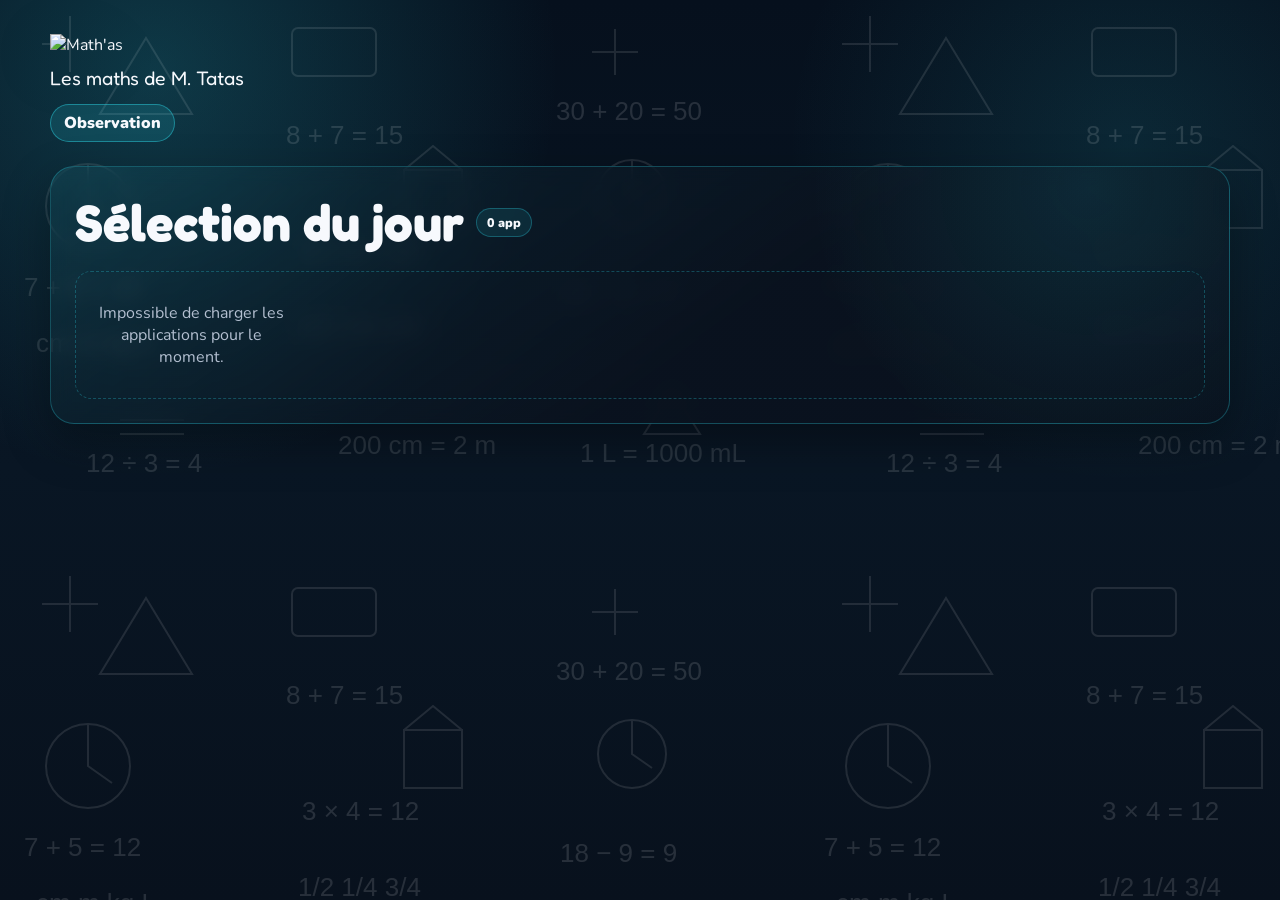
==== index.html @ ef5f976c "Add files via upload" ====
<!doctype html>
<html lang="fr">
<head>
  <meta charset="utf-8" />
  <meta name="viewport" content="width=device-width, initial-scale=1" />
  <title>Math'as</title>
  <link rel="icon" type="image/png" href="favicon-hub.png?v=20261006-build-v5" />
  <link rel="apple-touch-icon" href="favicon-hub.png?v=20261006-build-v5" />
  <link rel="stylesheet" href="styles.css?v=20261006-build-v5" />
</head>
<body>
  <div class="math-bg" aria-hidden="true"></div>

  <header class="topbar">
    <div class="brand-block">
      <img class="brand-wordmark" src="https://jftzuslpelgzbdrftszw.supabase.co/storage/v1/object/public/mathas-images/logos/logo-mot-1791065255634-jznxux.png" alt="Math'as" />
      <p class="brand-subtitle">Les maths de M. Tatas</p>
      <p id="classLabel" class="class-badge">Classe</p>
    </div>
  </header>

  <main class="page-shell">
    <section class="daily-section panel panel-hero" aria-labelledby="dailyTitle">
      <div class="section-heading">
        <div class="title-row title-row-large">
          <h2 id="dailyTitle">Sélection du jour</h2>
          <span id="dailyCount" class="count-pill">0 app</span>
        </div>
      </div>

      <div id="dailyApps" class="app-grid daily-grid empty-grid">
        <p class="empty-state">Aucune application sélectionnée pour le moment.</p>
      </div>
    </section>

    <div id="levels"></div>
  </main>

  <template id="levelTemplate">
    <section class="level panel collapsed">
      <button class="level-toggle" type="button" aria-expanded="false">
        <span class="level-heading-group">
          <span class="level-title"></span>
          <small class="level-description"></small>
        </span>
        <span class="level-spacer"></span>
        <span class="level-count count-pill">0 app</span>
        <span class="chevron">⌄</span>
      </button>
      <div class="level-content">
        <div class="app-grid level-apps"></div>
      </div>
    </section>
  </template>

  <template id="appTemplate">
    <a class="app-card" href="#">
      <div class="app-thumb"><span class="app-initial">M</span></div>
      <div class="app-meta">
        <strong class="app-name">Application</strong>
        <small class="app-scores">Pas encore de score</small>
      </div>
    </a>
  </template>

  <script src="config.js?v=20261006-build-v5"></script>
  <script src="app.js?v=20261011-build-v12"></script>
</body>
</html>
---- styles.css ----
@import url('https://fonts.googleapis.com/css2?family=Fredoka:wght@500;600;700&family=Inter:wght@600;700;800;900&family=Nunito:wght@500;600;700;800;900&display=swap');

:root {
  --bg: #07101c;
  --text: #f7f9fd;
  --muted: #b3bfd0;
  --accent: #34c6df;
  --accent-rgb: 52,198,223;
  --line: rgba(255,255,255,.12);
  --shadow: 0 18px 48px rgba(0,0,0,.32);

  /* Respiration globale : marge totale retirée à la largeur utile.
     ~16 px/côté sur petit écran, ~40–48 px/côté sur écran classique. */
  --layout-gutter-total: clamp(32px, 6vw, 96px);
}

* { box-sizing: border-box; }
html { scroll-behavior: smooth; }

body {
  margin: 0;
  min-height: 100vh;
  color: var(--text);
  background:
    radial-gradient(circle at 12% 8%, rgba(var(--accent-rgb), .22), transparent 29%),
    radial-gradient(circle at 88% 16%, rgba(var(--accent-rgb), .12), transparent 25%),
    linear-gradient(180deg, #06101d 0%, #091624 52%, #08111d 100%);
  font-family: "Nunito", ui-sans-serif, system-ui, sans-serif;
}

.math-bg {
  position: fixed;
  inset: 0;
  z-index: -1;
  pointer-events: none;
  opacity: .22;
  background-image:
    url("data:image/svg+xml,%3Csvg xmlns='http://www.w3.org/2000/svg' width='800' height='560' viewBox='0 0 800 560'%3E%3Cg fill='none' stroke='%23ffffff' stroke-width='2' opacity='.48'%3E%3Cpath d='M42 44h56M70 16v56'/%3E%3Cpath d='M146 38l46 76h-92z'/%3E%3Crect x='292' y='28' width='84' height='48' rx='6'/%3E%3Ccircle cx='88' cy='206' r='42'/%3E%3Cpath d='M88 164v42l24 17'/%3E%3Cpath d='M404 170h58v58h-58zM404 170l29-24 29 24'/%3E%3Cpath d='M592 52h46M615 29v46'/%3E%3Ccircle cx='632' cy='194' r='34'/%3E%3Cpath d='M632 160v34l20 14'/%3E%3Cpath d='M120 420h64M120 434h64'/%3E%3Cpath d='M672 390l28 44h-56z'/%3E%3C/g%3E%3Cg fill='%23ffffff' opacity='.58' font-family='Arial' font-size='26'%3E%3Ctext x='24' y='296'%3E7 + 5 = 12%3C/text%3E%3Ctext x='302' y='260'%3E3 × 4 = 12%3C/text%3E%3Ctext x='560' y='302'%3E18 − 9 = 9%3C/text%3E%3Ctext x='36' y='352'%3Ecm   m   kg   L%3C/text%3E%3Ctext x='298' y='336'%3E1/2   1/4   3/4%3C/text%3E%3Ctext x='86' y='472'%3E12 ÷ 3 = 4%3C/text%3E%3Ctext x='338' y='454'%3E200 cm = 2 m%3C/text%3E%3Ctext x='580' y='462'%3E1 L = 1000 mL%3C/text%3E%3Ctext x='286' y='144'%3E8 + 7 = 15%3C/text%3E%3Ctext x='556' y='120'%3E30 + 20 = 50%3C/text%3E%3C/g%3E%3C/svg%3E");
  background-size: 800px 560px;
}

.topbar, .page-shell {
  width: min(1180px, calc(100% - var(--layout-gutter-total)));
  margin-inline: auto;
}

.topbar {
  display: flex;
  align-items: center;
  justify-content: space-between;
  gap: 20px;
  padding: 34px 0 24px;
}

h1 {
  margin: 0;
  font-family: "Fredoka", sans-serif;
  font-size: clamp(3rem, 7vw, 5.4rem);
  line-height: .9;
}

.brand-subtitle {
  margin: 10px 0 0;
  font-family: "Fredoka", sans-serif;
  font-size: clamp(.98rem, 2vw, 1.22rem);
}

.class-badge {
  display: inline-block;
  margin: 14px 0 0;
  padding: 7px 13px;
  border-radius: 999px;
  background: rgba(var(--accent-rgb), .16);
  border: 1px solid rgba(var(--accent-rgb), .5);
  font-weight: 900;
}

.ghost-btn {
  border: 1px solid var(--line);
  color: var(--text);
  background: rgba(255,255,255,.045);
  border-radius: 14px;
  padding: 11px 15px;
  cursor: pointer;
  font: inherit;
  font-weight: 800;
}

.page-shell { padding-bottom: 54px; }

.panel {
  position: relative;
  overflow: hidden;
  border: 1px solid rgba(var(--accent-rgb), .31);
  background:
    radial-gradient(circle at 88% 8%, rgba(var(--accent-rgb), .12), transparent 26%),
    linear-gradient(145deg, rgba(var(--accent-rgb), .09), rgba(10,18,30,.91) 58%);
  box-shadow: var(--shadow);
  border-radius: 24px;
  backdrop-filter: blur(9px);
}

.daily-section { padding: 24px; margin-bottom: 18px; }
.section-heading { margin-bottom: 18px; }

.title-row {
  display: flex;
  align-items: center;
  gap: 12px;
}

.title-row-large h2 {
  margin: 0;
  font-family: "Fredoka", sans-serif;
  font-size: clamp(2.2rem, 5vw, 3.2rem);
}

.count-pill {
  display: inline-flex;
  align-items: center;
  justify-content: center;
  min-width: 56px;
  padding: 5px 10px;
  border: 1px solid rgba(var(--accent-rgb), .32);
  border-radius: 999px;
  background: rgba(var(--accent-rgb), .11);
  font-size: .78rem;
  font-weight: 900;
}

.level { margin: 16px 0; }

.level-toggle {
  width: 100%;
  color: inherit;
  border: 0;
  background: transparent;
  cursor: pointer;
  display: grid;
  grid-template-columns: auto 1fr auto auto;
  align-items: center;
  gap: 14px;
  padding: 21px 22px;
}

.level-title {
  font-family: "Inter", "Segoe UI", Arial, sans-serif;
  font-size: clamp(1.3rem, 3.5vw, 1.85rem);
  font-weight: 800;
}

.level-content {
  padding: 0 18px 20px;
}

.level.collapsed .level-content { display: none; }

.chevron {
  transition: transform .2s ease;
  color: var(--accent);
  font-size: 1.15rem;
}
[aria-expanded="false"] .chevron { transform: rotate(-90deg); }

.app-grid {
  display: grid;
  gap: 12px;
}

.daily-grid {
  grid-template-columns: repeat(auto-fill, minmax(190px, 230px));
  justify-content: start;
}

.level-apps {
  grid-template-columns: repeat(auto-fill, minmax(100px, 125px));
  justify-content: start;
}

.app-card {
  text-decoration: none;
  color: inherit;
  border: 1px solid var(--line);
  border-radius: 16px;
  background: rgba(255,255,255,.045);
  overflow: hidden;
}

.app-thumb {
  aspect-ratio: 1 / 1;
  display: grid;
  place-items: center;
  background: linear-gradient(135deg, rgba(var(--accent-rgb), .18), rgba(255,255,255,.035));
}

.app-thumb img {
  width: 100%;
  height: 100%;
  object-fit: cover;
  display: block;
}

.app-initial {
  width: 52px;
  height: 52px;
  display: grid;
  place-items: center;
  border-radius: 50%;
  background: rgba(var(--accent-rgb), .24);
  font-weight: 900;
}

.app-meta {
  padding: 10px 11px 12px;
  display: grid;
  gap: 4px;
}

.level-apps .app-meta { padding: 8px 9px 10px; }
.level-apps .app-name { font-size: .88rem; }
.level-apps .app-scores { font-size: .62rem; }

.app-scores { color: var(--muted); }

.empty-grid {
  min-height: 110px;
  place-items: center;
  border: 1px dashed rgba(var(--accent-rgb), .30);
  border-radius: 16px;
}

.empty-state {
  color: var(--muted);
  margin: 0;
  text-align: center;
  padding: 30px 12px;
}

body.theme-observation { --accent: #2ac7d8; --accent-rgb: 42,199,216; }
body.theme-phase1 { --accent: #9867ff; --accent-rgb: 152,103,255; }
body.theme-phase2 { --accent: #42d486; --accent-rgb: 66,212,134; }

@media (max-width: 700px) {
  .daily-grid { grid-template-columns: repeat(2, minmax(0,1fr)); }
  .level-apps { grid-template-columns: repeat(3, minmax(0,1fr)); }
}


/* ===== Petites explications des catégories de niveau ===== */
.level-heading-group {
  display: inline-flex;
  align-items: baseline;
  gap: 10px;
  text-align: left;
  min-width: 0;
}

.level-description {
  color: var(--muted);
  font-family: "Inter", "Segoe UI", Arial, sans-serif;
  font-size: 1rem;
  font-weight: 600;
  line-height: 1.2;
  white-space: nowrap;
}

@media (max-width: 620px) {
  .level-heading-group {
    gap: 7px;
  }

  .level-description {
    font-size: .76rem;
    white-space: normal;
  }
}

/* Les deux informations de score sont toujours sur deux lignes distinctes. */
.score-list {
  display: grid;
  grid-template-columns: 1fr;
  gap: 3px;
}

.score-row {
  display: block;
  width: 100%;
  line-height: 1.25;
}


/* ===== Vues spéciales : Toutes les applis / Partage ===== */
body.theme-toutes {
  --accent: #39bfe7;
  --accent-rgb: 57,191,231;
}

body.theme-partage {
  --accent: #f0b64a;
  --accent-rgb: 240,182,74;
}

.simple-view .simple-apps-section {
  padding: 22px;
}

.simple-view .simple-app-grid {
  grid-template-columns: repeat(auto-fill, minmax(150px, 180px));
  justify-content: start;
  gap: 14px;
}

.simple-view .simple-app-grid .app-name {
  font-size: .9rem;
  line-height: 1.12;
}

.simple-view .simple-app-grid .app-scores {
  font-size: .72rem;
}

.simple-view .simple-app-grid.empty-grid {
  grid-template-columns: 1fr;
}

@media (max-width: 700px) {
  .simple-view .simple-app-grid {
    grid-template-columns: repeat(2, minmax(0, 1fr));
  }
}


/* ===== V2 : Toutes les applis / Partage en grille unique ===== */
.simple-view .daily-section {
  margin-bottom: 0;
}

.simple-view #levels {
  display: none !important;
}

.simple-view .simple-apps-section {
  padding: 24px;
}

.simple-view .simple-app-grid {
  grid-template-columns: repeat(auto-fill, minmax(180px, 216px));
  justify-content: start;
  gap: 16px;
}

.simple-view .simple-app-grid .app-card {
  border-radius: 18px;
}

.simple-view .simple-app-grid .app-name {
  font-size: .98rem;
}

.simple-view .simple-app-grid .app-scores {
  font-size: .78rem;
}

@media (max-width: 700px) {
  .simple-view .simple-app-grid {
    grid-template-columns: repeat(2, minmax(0, 1fr));
  }
}


/* ===== Correction définitive : vues Toutes / Partage =====
   Même taille de cartes que "Sélection du jour".
   Plusieurs cartes peuvent donc tenir sur une ligne. */
.simple-view .simple-app-grid,
.simple-view .simple-app-grid.empty-grid:not(:has(.empty-state)) {
  grid-template-columns: repeat(auto-fill, minmax(190px, 230px));
  justify-content: start;
  align-items: start;
  justify-items: stretch;
  gap: 12px;
}

.simple-view .simple-app-grid .app-card {
  width: 100%;
  max-width: 230px;
}

@media (max-width: 700px) {
  .simple-view .simple-app-grid {
    grid-template-columns: repeat(2, minmax(0, 1fr));
  }

  .simple-view .simple-app-grid .app-card {
    max-width: none;
  }
}


/* ===== Toutes / Partage : jusqu'à 6 cartes sur une ligne =====
   La vue reste large, mais ne colle plus aux bords sur les écrans 1366–1600 px. */
.simple-view .topbar,
.simple-view .page-shell {
  width: min(1360px, calc(100% - var(--layout-gutter-total)));
}

.simple-view .simple-app-grid {
  grid-template-columns: repeat(6, minmax(0, 1fr));
  gap: 14px;
  justify-content: stretch;
}

.simple-view .simple-app-grid .app-card {
  width: 100%;
  max-width: none;
}

@media (max-width: 1250px) {
  .simple-view .simple-app-grid {
    grid-template-columns: repeat(4, minmax(0, 1fr));
  }
}

@media (max-width: 900px) {
  .simple-view .simple-app-grid {
    grid-template-columns: repeat(3, minmax(0, 1fr));
  }
}

@media (max-width: 650px) {
  .simple-view .simple-app-grid {
    grid-template-columns: repeat(2, minmax(0, 1fr));
  }
}


/* ===== Toutes / Partage : libellé + compteur compact en haut ===== */
.simple-class-line {
  display: flex;
  align-items: center;
  gap: 8px;
  margin-top: 12px;
}

.simple-class-line .class-badge {
  margin: 0;
}

.simple-top-count {
  margin: 0;
}

.simple-view .simple-apps-section {
  padding-top: 18px;
}

/* La grande case ne contient plus de titre : uniquement les cartes. */
.simple-view .daily-section > .section-heading[hidden] {
  display: none !important;
}


/* ===== Section Jeux : double confirmation avant ouverture ===== */
.jeux-confirm-backdrop {
  position: fixed;
  inset: 0;
  z-index: 9999;
  display: grid;
  place-items: center;
  padding: 20px;
  background: rgba(2, 8, 18, .58);
  backdrop-filter: blur(7px);
}

.jeux-confirm-bubble {
  width: min(430px, 92vw);
  padding: 24px;
  border-radius: 24px;
  border: 1px solid rgba(var(--accent-rgb), .55);
  background:
    radial-gradient(circle at 50% 0%, rgba(var(--accent-rgb), .18), transparent 55%),
    rgba(9, 20, 35, .98);
  box-shadow:
    0 24px 70px rgba(0,0,0,.5),
    0 0 28px rgba(var(--accent-rgb), .13);
  text-align: center;
}

.jeux-confirm-question {
  margin: 0;
  font-family: "Fredoka", sans-serif;
  font-size: clamp(1.65rem, 5vw, 2.15rem);
  line-height: 1.08;
}

.jeux-confirm-actions {
  display: grid;
  grid-template-columns: 1fr 1fr;
  gap: 12px;
  margin-top: 22px;
}

.jeux-confirm-btn {
  min-height: 52px;
  border-radius: 15px;
  font: inherit;
  font-weight: 900;
  cursor: pointer;
}

.jeux-confirm-btn:hover {
  transform: translateY(-1px);
  filter: brightness(1.07);
}


/* ===== Classe 2 ECO ===== */
body.theme-2eco {
  --accent: #ff8a5b;
  --accent-rgb: 255,138,91;
}


/* ===== Sections de classement pour Toutes / Partage ===== */
.simple-view .daily-section {
  display: none !important;
}

.simple-view #levels {
  display: block !important;
}

.simple-view .simple-level {
  margin: 14px 0;
}

.simple-view .simple-level .level-content {
  padding: 0 18px 20px;
}

.simple-view .simple-level .level-apps {
  grid-template-columns: repeat(6, minmax(0, 1fr));
  justify-content: stretch;
  gap: 14px;
}

.simple-view .simple-level .app-card {
  width: 100%;
  max-width: none;
}

.simple-view .simple-level .app-name {
  font-size: .92rem;
  line-height: 1.15;
}

.simple-view .simple-level .app-scores {
  font-size: .75rem;
}

@media (max-width: 1250px) {
  .simple-view .simple-level .level-apps {
    grid-template-columns: repeat(4, minmax(0, 1fr));
  }
}

@media (max-width: 900px) {
  .simple-view .simple-level .level-apps {
    grid-template-columns: repeat(3, minmax(0, 1fr));
  }
}

@media (max-width: 650px) {
  .simple-view .simple-level .level-apps {
    grid-template-columns: repeat(2, minmax(0, 1fr));
  }
}


/* Les choix Oui / Non sont volontairement visuellement identiques. */
.jeux-confirm-btn {
  color: var(--text);
  background: rgba(255,255,255,.07);
  border: 1px solid rgba(255,255,255,.22);
}

.jeux-confirm-btn:focus-visible {
  outline: 2px solid rgba(255,255,255,.58);
  outline-offset: 2px;
}

/* ===== Refonte 2026-10 : pages spéciales ===== */
body.theme-thibault {
  --accent: #8c7cff;
  --accent-rgb: 140,124,255;
}

body.theme-lise {
  --accent: #ff78bd;
  --accent-rgb: 255,120,189;
}

body.theme-partage {
  --accent: #f2b84b;
  --accent-rgb: 242,184,75;
}

.share-inactive-panel {
  max-width: 760px;
  margin: 28px auto;
  padding: 34px;
  text-align: center;
}

.share-inactive-panel h2 {
  margin: 0 0 10px;
  font-family: "Fredoka", sans-serif;
  font-size: clamp(1.8rem, 4vw, 2.6rem);
}

.share-inactive-panel p {
  margin: 0;
  color: var(--muted);
  font-size: 1.05rem;
}


/* ===== Nouveau logo Math'as ===== */
.brand-wordmark {
  display: block;
  width: min(560px, 82vw);
  max-height: 190px;
  object-fit: contain;
  object-position: left center;
  filter: drop-shadow(0 12px 28px rgba(0,0,0,.28));
}

@media (max-width: 650px) {
  .brand-wordmark {
    width: min(470px, 90vw);
    max-height: 150px;
  }
}


/* ===== Mot Math'as plus compact sur les pages élèves ===== */
.brand-wordmark {
  width: min(336px, 50vw);
  max-height: 114px;
}

@media (max-width: 650px) {
  .brand-wordmark {
    width: min(282px, 72vw);
    max-height: 90px;
  }
}
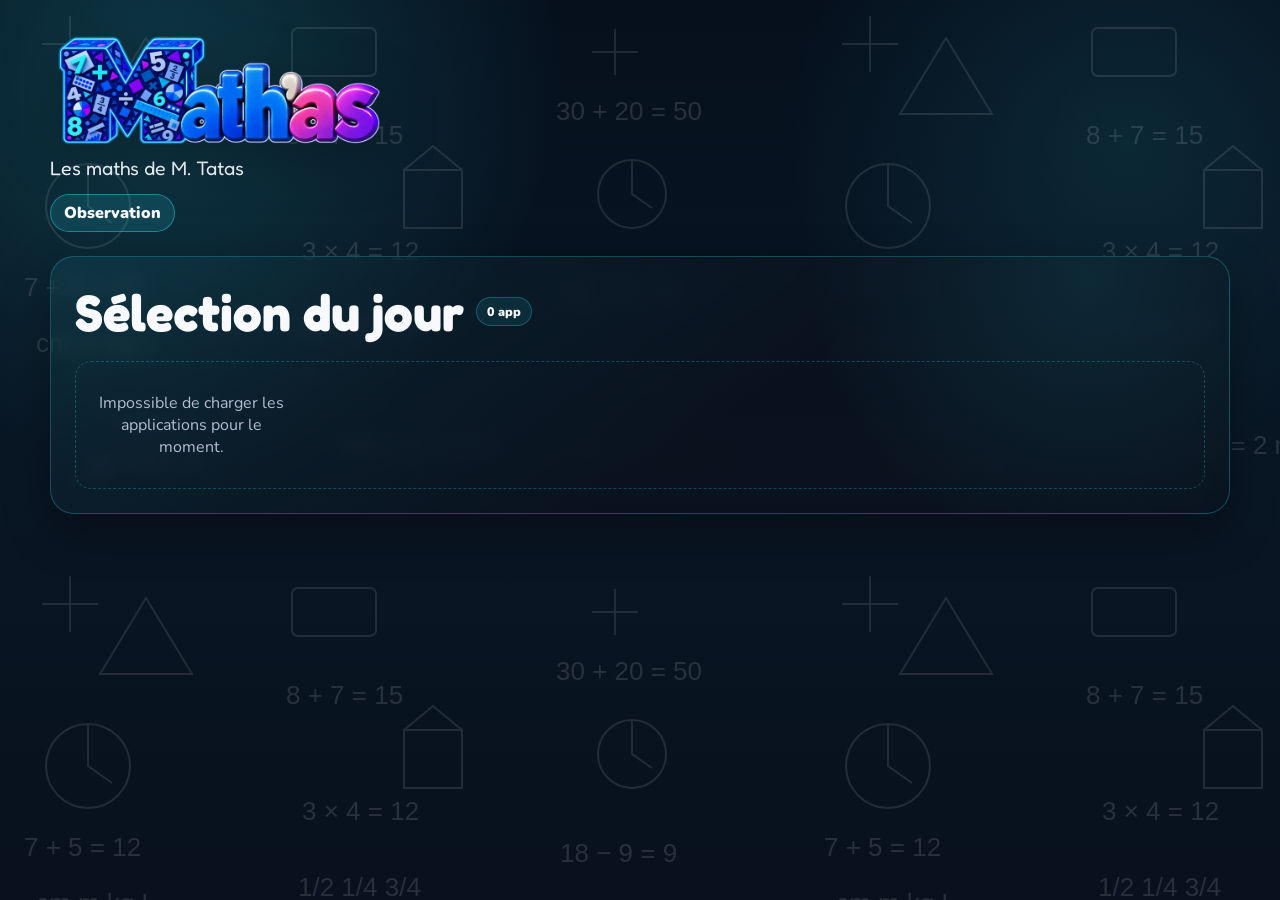
==== commit 896b1ff3: "Use local Mathas logo to reduce Supabase egress" ====
--- a/index.html
+++ b/index.html
@@ -13,7 +13,7 @@
 
   <header class="topbar">
     <div class="brand-block">
-      <img class="brand-wordmark" src="https://jftzuslpelgzbdrftszw.supabase.co/storage/v1/object/public/mathas-images/logos/logo-mot-1791065255634-jznxux.png" alt="Math'as" />
+      <img class="brand-wordmark" src="logo-mathas.webp?v=20261011-local-v1" alt="Math'as" />
       <p class="brand-subtitle">Les maths de M. Tatas</p>
       <p id="classLabel" class="class-badge">Classe</p>
     </div>
@@ -63,7 +63,7 @@
     </a>
   </template>
 
-  <script src="config.js?v=20261006-build-v5"></script>
-  <script src="app.js?v=20261011-build-v12"></script>
+  <script src="config.js?v=20261011-build-v13"></script>
+  <script src="app.js?v=20261011-build-v15"></script>
 </body>
 </html>
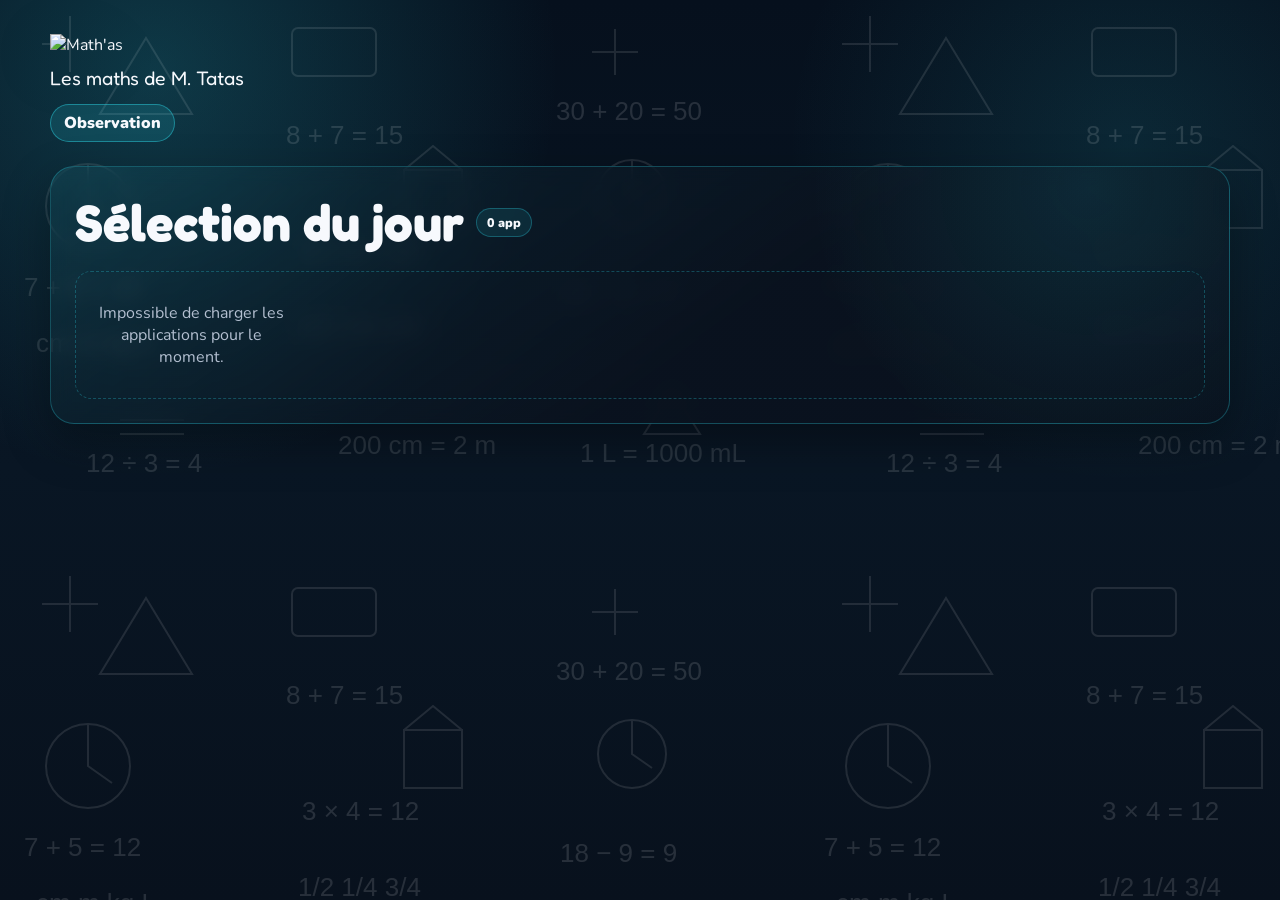
==== commit b3d03996: "Add files via upload" ====
--- a/index.html
+++ b/index.html
@@ -13,7 +13,7 @@
 
   <header class="topbar">
     <div class="brand-block">
-      <img class="brand-wordmark" src="logo-mathas.webp?v=20261011-local-v1" alt="Math'as" />
+      <img class="brand-wordmark" src="https://jftzuslpelgzbdrftszw.supabase.co/storage/v1/object/public/mathas-images/logos/logo-mot-1791065255634-jznxux.png" alt="Math'as" />
       <p class="brand-subtitle">Les maths de M. Tatas</p>
       <p id="classLabel" class="class-badge">Classe</p>
     </div>
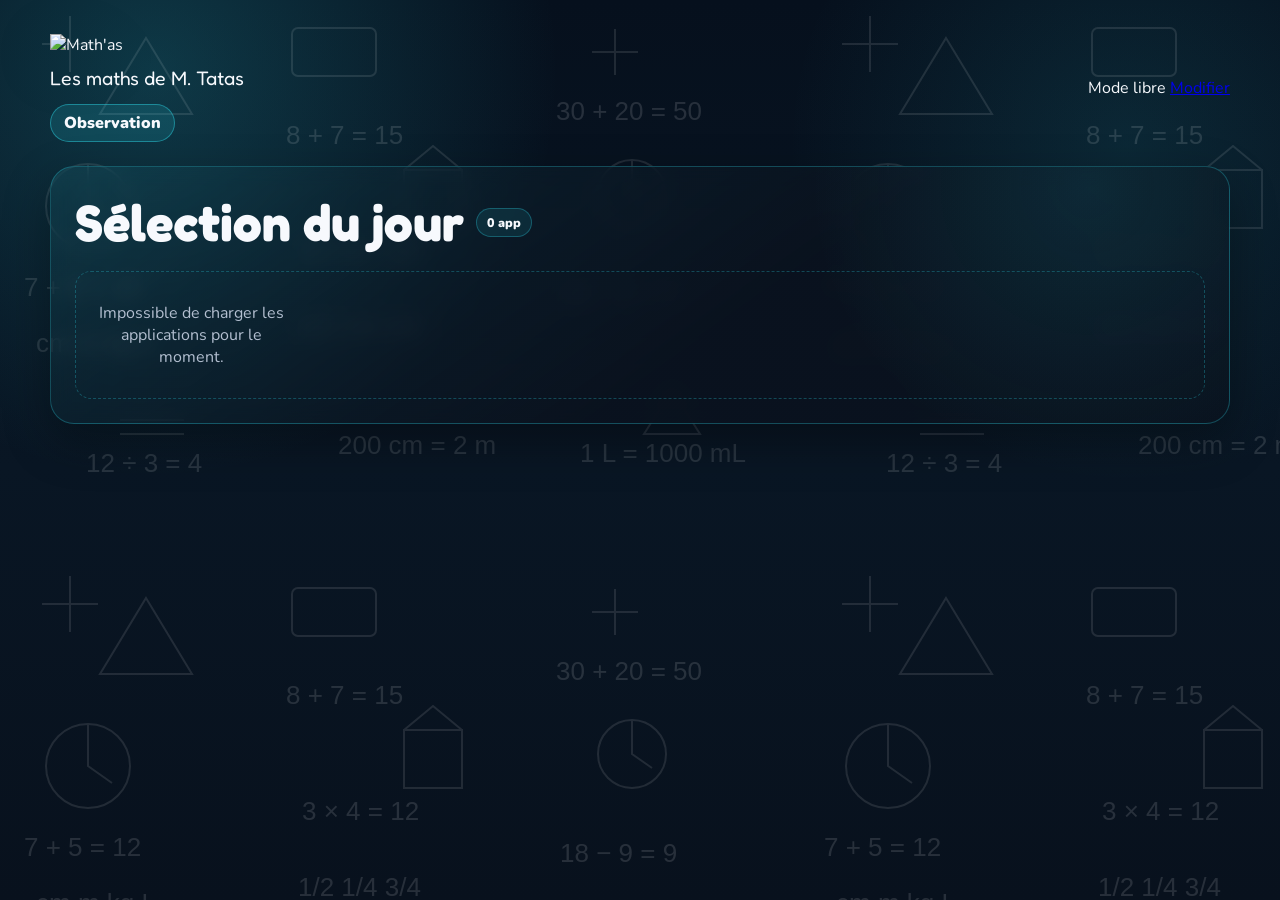
==== commit bcbfd7fb: "feat(lab): add unobtrusive account indicator in HUB header" ====
--- a/index.html
+++ b/index.html
@@ -17,6 +17,10 @@
       <p class="brand-subtitle">Les maths de M. Tatas</p>
       <p id="classLabel" class="class-badge">Classe</p>
     </div>
+    <aside class="account-indicator" aria-label="Compte Math'as">
+      <span class="account-mode" id="accountMode">Mode libre</span>
+      <a class="account-modify" href="eleve-acces-pilote.html" title="Accès élève — laboratoire de test">Modifier</a>
+    </aside>
   </header>
 
   <main class="page-shell">
--- a/styles.css
+++ b/styles.css
@@ -654,3 +654,6 @@
     max-height: 90px;
   }
 }
+
+/* LAB V1.9.8 — mise en valeur du pseudo du compte connecté. */
+.mathas-hub-account .mathas-account-pseudo { color: #89ddff; }
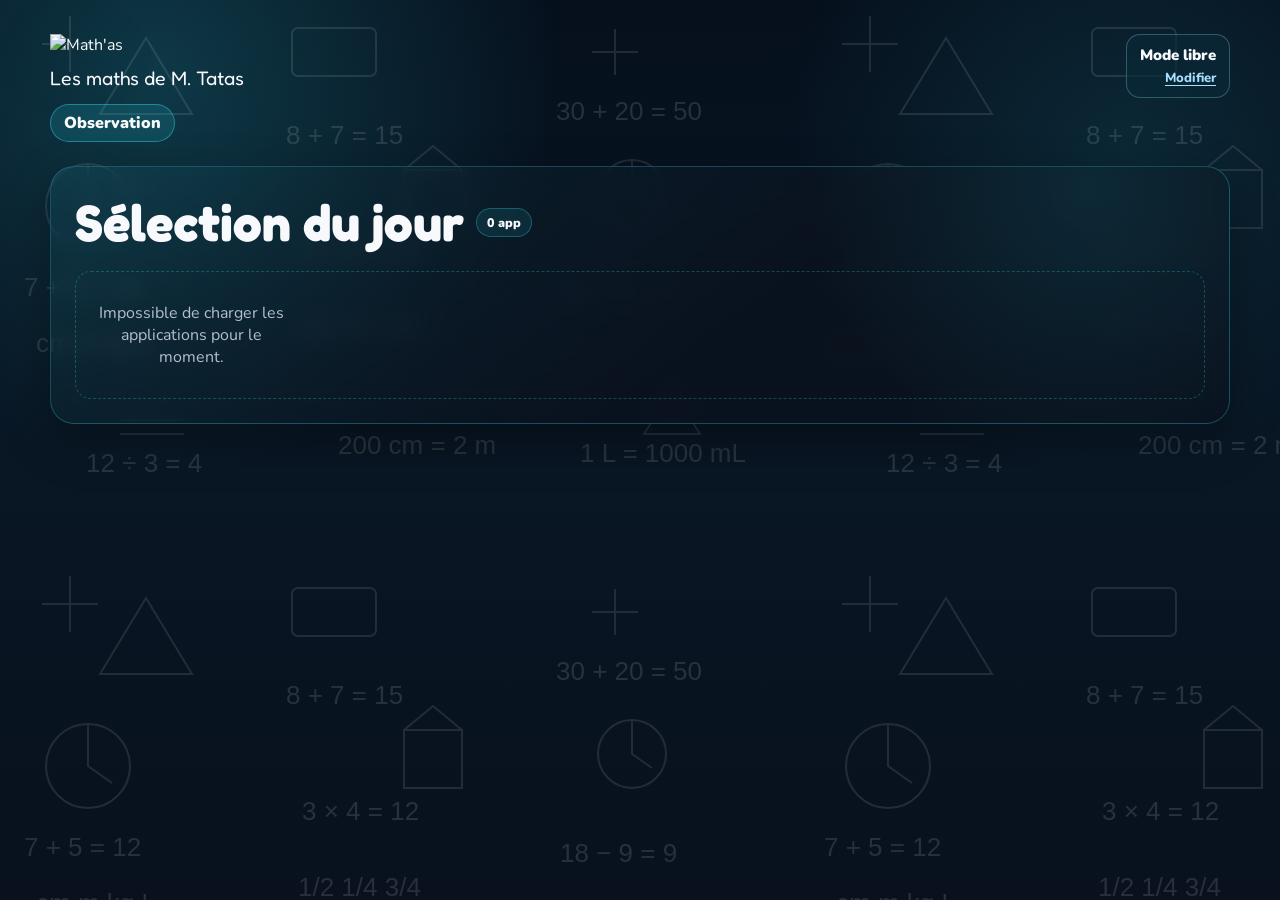
==== commit 577b092e: "feat(lab): load safe student indicator in HUB test branch" ====
--- a/index.html
+++ b/index.html
@@ -67,6 +67,10 @@
     </a>
   </template>
 
+  <script src="https://cdn.jsdelivr.net/npm/@supabase/supabase-js@2"></script>
+  <script src="pilote/config.js"></script>
+  <script src="pilote/client.js"></script>
+  <script src="pilote/hub-account-indicator.js"></script>
   <script src="config.js?v=20261011-build-v13"></script>
   <script src="app.js?v=20261011-build-v15"></script>
 </body>
--- a/styles.css
+++ b/styles.css
@@ -42,6 +42,31 @@
 .topbar, .page-shell {
   width: min(1180px, calc(100% - var(--layout-gutter-total)));
   margin-inline: auto;
+}
+
+.account-indicator {
+  margin-left: auto;
+  align-self: flex-start;
+  display: flex;
+  flex-direction: column;
+  align-items: flex-end;
+  gap: 4px;
+  padding: 10px 13px;
+  border: 1px solid rgba(147, 211, 231, .3);
+  border-radius: 14px;
+  background: rgba(10, 41, 57, .64);
+  color: var(--text);
+  text-align: right;
+  flex-shrink: 0;
+}
+.account-mode { font-weight: 900; font-size: .94rem; }
+.account-modify { color: #a7e0ff; font-size: .82rem; font-weight: 800; text-decoration: underline; text-underline-offset: 3px; }
+.account-modify:focus-visible { outline: 2px solid #a7e0ff; outline-offset: 4px; }
+@media (max-width: 520px) {
+  .topbar { align-items: flex-start; gap: 10px; }
+  .account-indicator { padding: 8px 10px; }
+  .account-mode { font-size: .82rem; }
+  .account-modify { font-size: .75rem; }
 }
 
 .topbar {
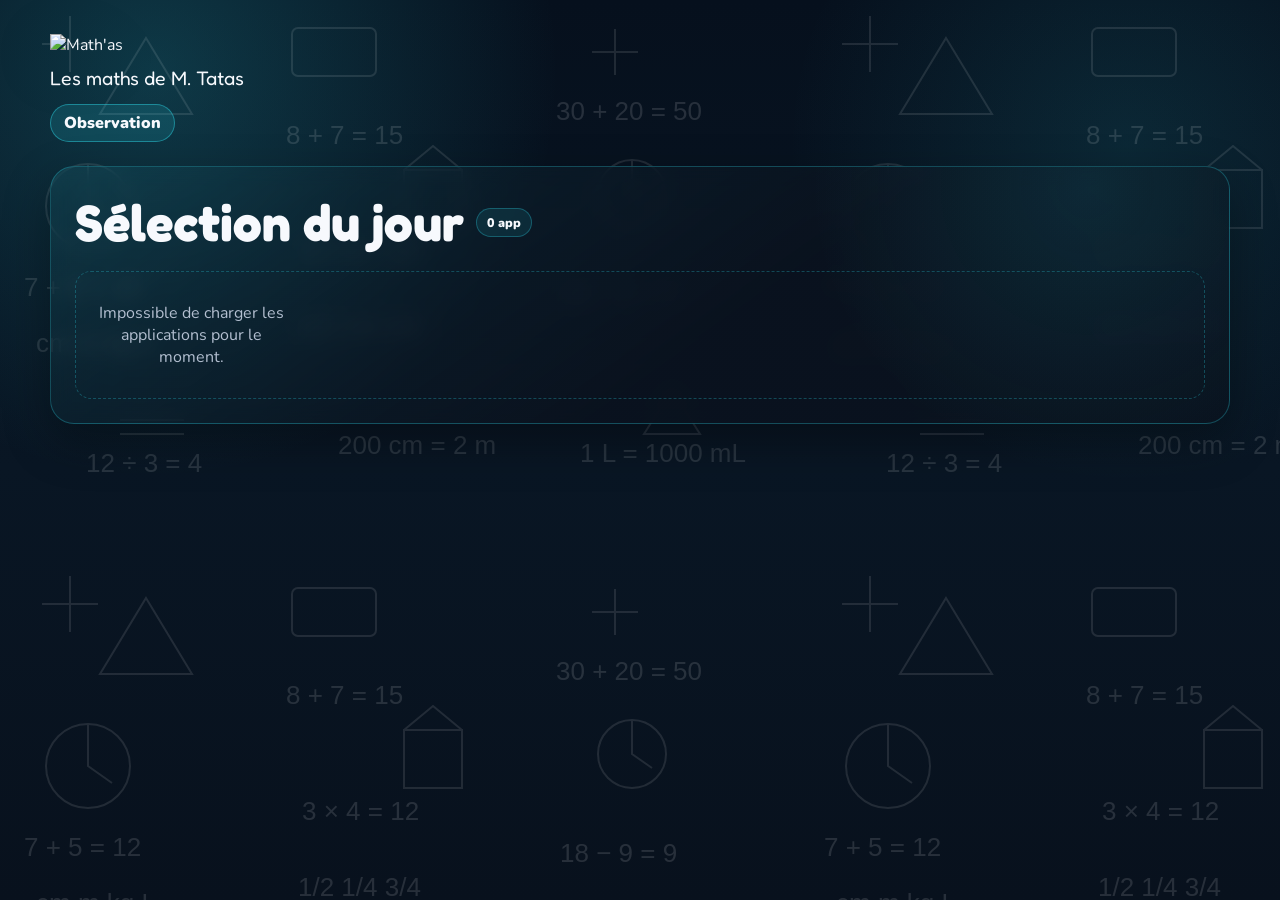
==== commit 3f71433f: "Clarifier le titre de l'onglet index.html" ====
--- a/index.html
+++ b/index.html
@@ -3,7 +3,7 @@
 <head>
   <meta charset="utf-8" />
   <meta name="viewport" content="width=device-width, initial-scale=1" />
-  <title>Math'as</title>
+  <title>Accueil | Math’as</title>
   <link rel="icon" type="image/png" href="favicon-hub.png?v=20261006-build-v5" />
   <link rel="apple-touch-icon" href="favicon-hub.png?v=20261006-build-v5" />
   <link rel="stylesheet" href="styles.css?v=20261006-build-v5" />
@@ -17,10 +17,6 @@
       <p class="brand-subtitle">Les maths de M. Tatas</p>
       <p id="classLabel" class="class-badge">Classe</p>
     </div>
-    <aside class="account-indicator" aria-label="Compte Math'as">
-      <span class="account-mode" id="accountMode">Mode libre</span>
-      <a class="account-modify" href="eleve-acces-pilote.html" title="Accès élève — laboratoire de test">Modifier</a>
-    </aside>
   </header>
 
   <main class="page-shell">
@@ -67,10 +63,6 @@
     </a>
   </template>
 
-  <script src="https://cdn.jsdelivr.net/npm/@supabase/supabase-js@2"></script>
-  <script src="pilote/config.js"></script>
-  <script src="pilote/client.js"></script>
-  <script src="pilote/hub-account-indicator.js"></script>
   <script src="config.js?v=20261011-build-v13"></script>
   <script src="app.js?v=20261011-build-v15"></script>
 </body>
